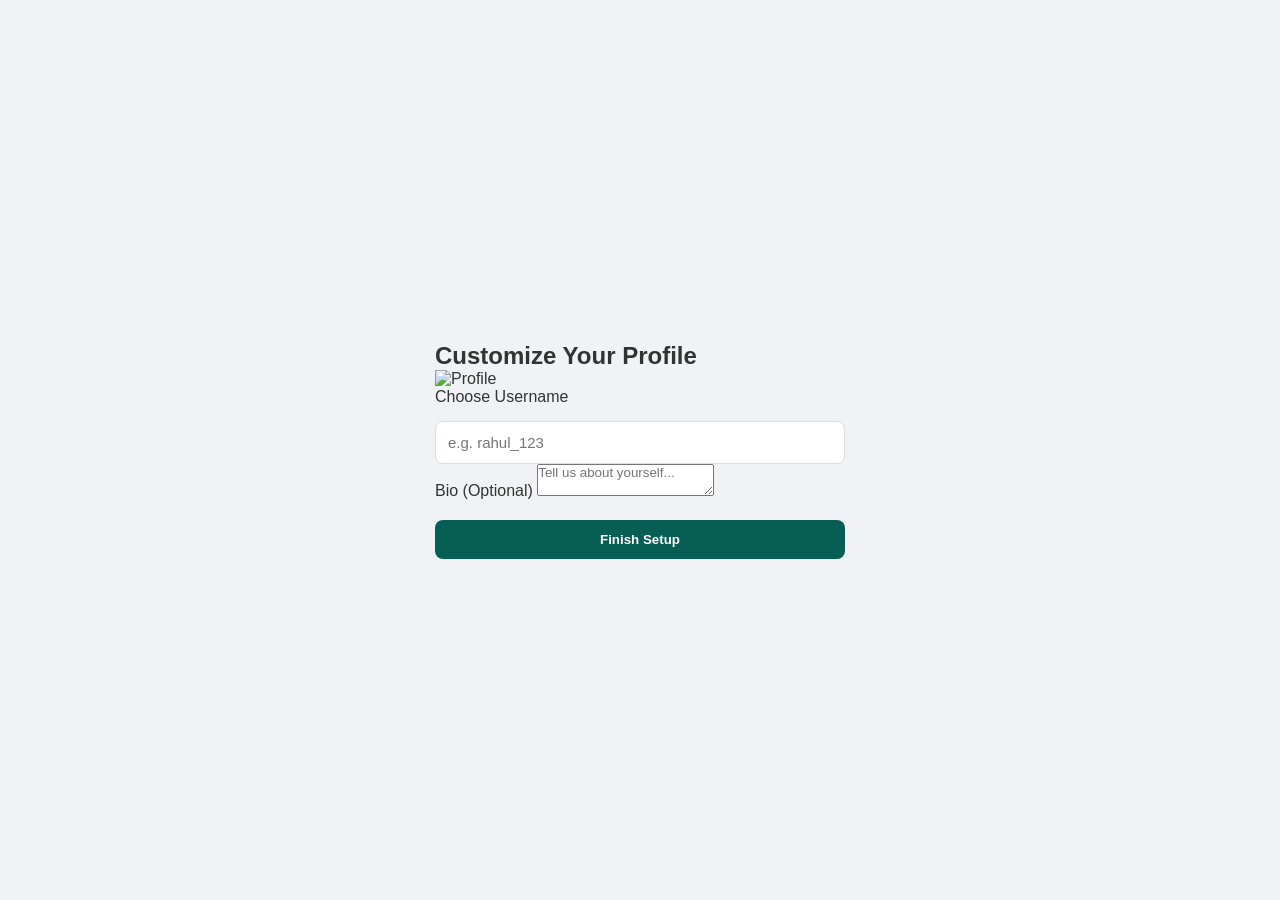
==== profile.html @ 9970878f "Create profile.html" ====
<!DOCTYPE html>
<html lang="en">
<head>
    <meta charset="UTF-8">
    <meta name="viewport" content="width=device-width, initial-scale=1.0">
    <title>Setup Profile - Chatify</title>
    <link rel="stylesheet" href="style.css">
</head>
<body>
    <div id="app">
        <div class="card">
            <h2>Customize Your Profile</h2>
            <div class="profile-preview">
                <img id="setup-pic" src="" alt="Profile">
                <p id="user-email"></p>
            </div>
            
            <div class="input-group">
                <label>Choose Username</label>
                <input type="text" id="unique-username" placeholder="e.g. rahul_123">
                <small id="error-msg"></small>
            </div>

            <div class="input-group">
                <label>Bio (Optional)</label>
                <textarea id="user-bio" placeholder="Tell us about yourself..."></textarea>
            </div>

            <button id="save-profile-btn">Finish Setup</button>
        </div>
    </div>

    <!-- Firebase Scripts -->
    <script type="module" src="script.js"></script>
</body>
</html>
---- style.css ----
/* Basic Reset */
* {
    margin: 0;
    padding: 0;
    box-sizing: border-box;
    font-family: 'Segoe UI', Roboto, Helvetica, Arial, sans-serif;
}

body {
    background-color: #f0f2f5;
    display: flex;
    justify-content: center;
    align-items: center;
    height: 100vh;
    color: #333;
}

#app {
    width: 100%;
    max-width: 450px;
    padding: 20px;
}

/* Common Card Style */
#login-screen, #setup-screen, #chat-screen {
    background: white;
    padding: 30px;
    border-radius: 12px;
    box-shadow: 0 10px 25px rgba(0,0,0,0.1);
    text-align: center;
}

/* Login Screen */
#login-screen h1 {
    color: #075e54;
    margin-bottom: 10px;
}

#login-btn {
    background-color: #4285F4;
    color: white;
    border: none;
    padding: 12px 24px;
    font-size: 16px;
    border-radius: 6px;
    cursor: pointer;
    margin-top: 20px;
    font-weight: 600;
}

/* Setup Screen */
.profile-upload {
    margin: 20px 0;
}

#preview-pic {
    width: 110px;
    height: 110px;
    border-radius: 50%;
    border: 3px solid #075e54;
    padding: 3px;
    object-fit: cover;
}

#unique-username {
    width: 100%;
    padding: 12px;
    margin-top: 15px;
    border: 1.5px solid #ddd;
    border-radius: 8px;
    outline: none;
    font-size: 15px;
}

#unique-username:focus {
    border-color: #075e54;
}

#save-profile-btn {
    background-color: #075e54;
    color: white;
    border: none;
    width: 100%;
    padding: 12px;
    border-radius: 8px;
    margin-top: 20px;
    cursor: pointer;
    font-weight: 600;
}

/* Chat Screen Layout */
#chat-screen {
    display: flex;
    flex-direction: column;
    height: 85vh;
    padding: 0; /* Header alignment ke liye */
    overflow: hidden;
}

#user-info {
    width: 100%;
    padding: 15px;
    background: #075e54;
    color: white;
    display: flex;
    align-items: center;
    gap: 12px;
}

#user-pic {
    width: 40px;
    height: 40px;
    border-radius: 50%;
    background: #eee;
}

#logout-btn {
    margin-left: auto;
    background: rgba(255,255,255,0.2);
    border: none;
    color: white;
    padding: 6px 12px;
    border-radius: 5px;
    cursor: pointer;
    font-size: 12px;
}

#chat-box {
    flex: 1;
    background: #e5ddd5;
    padding: 20px;
    overflow-y: auto;
    display: flex;
    flex-direction: column;
    gap: 10px;
}

.msg-notice {
    align-self: center;
    background: #fff3cd;
    padding: 5px 15px;
    border-radius: 10px;
    font-size: 12px;
    color: #856404;
}

/* Input Area */
#input-area {
    padding: 15px;
    background: #f0f0f0;
    display: flex;
    gap: 10px;
}

#msg-input {
    flex: 1;
    padding: 10px 15px;
    border-radius: 25px;
    border: none;
    outline: none;
}

#send-btn {
    background: #075e54;
    color: white;
    border: none;
    padding: 0 20px;
    border-radius: 25px;
    cursor: pointer;
    font-weight: 600;
}
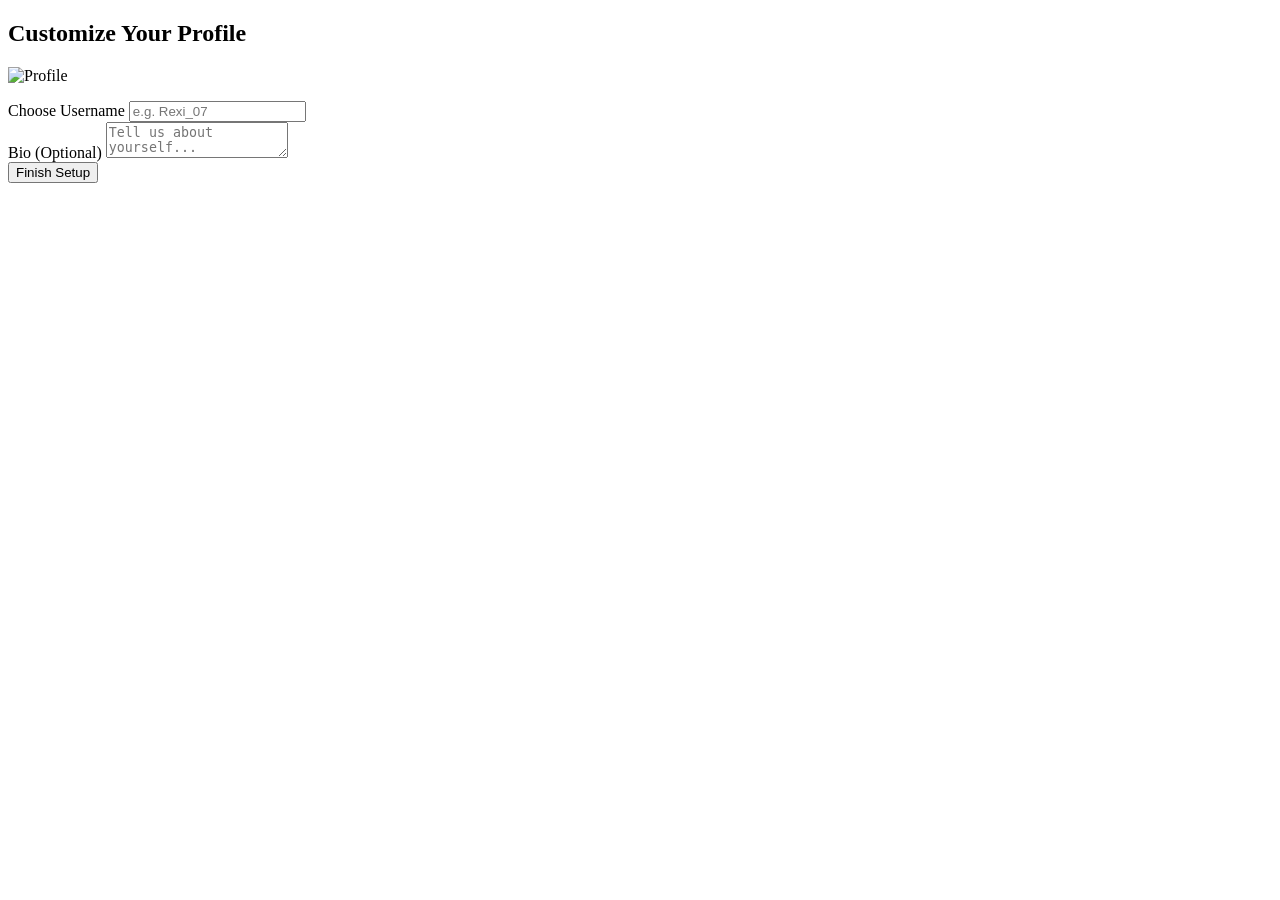
==== commit 049f29bb: "Update profile.html" ====
--- a/profile.html
+++ b/profile.html
@@ -4,7 +4,7 @@
     <meta charset="UTF-8">
     <meta name="viewport" content="width=device-width, initial-scale=1.0">
     <title>Setup Profile - Chatify</title>
-    <link rel="stylesheet" href="style.css">
+    <link rel="stylesheet" href="profile.css">
 </head>
 <body>
     <div id="app">
@@ -17,7 +17,7 @@
             
             <div class="input-group">
                 <label>Choose Username</label>
-                <input type="text" id="unique-username" placeholder="e.g. rahul_123">
+                <input type="text" id="unique-username" placeholder="e.g. Rexi_07">
                 <small id="error-msg"></small>
             </div>
 
